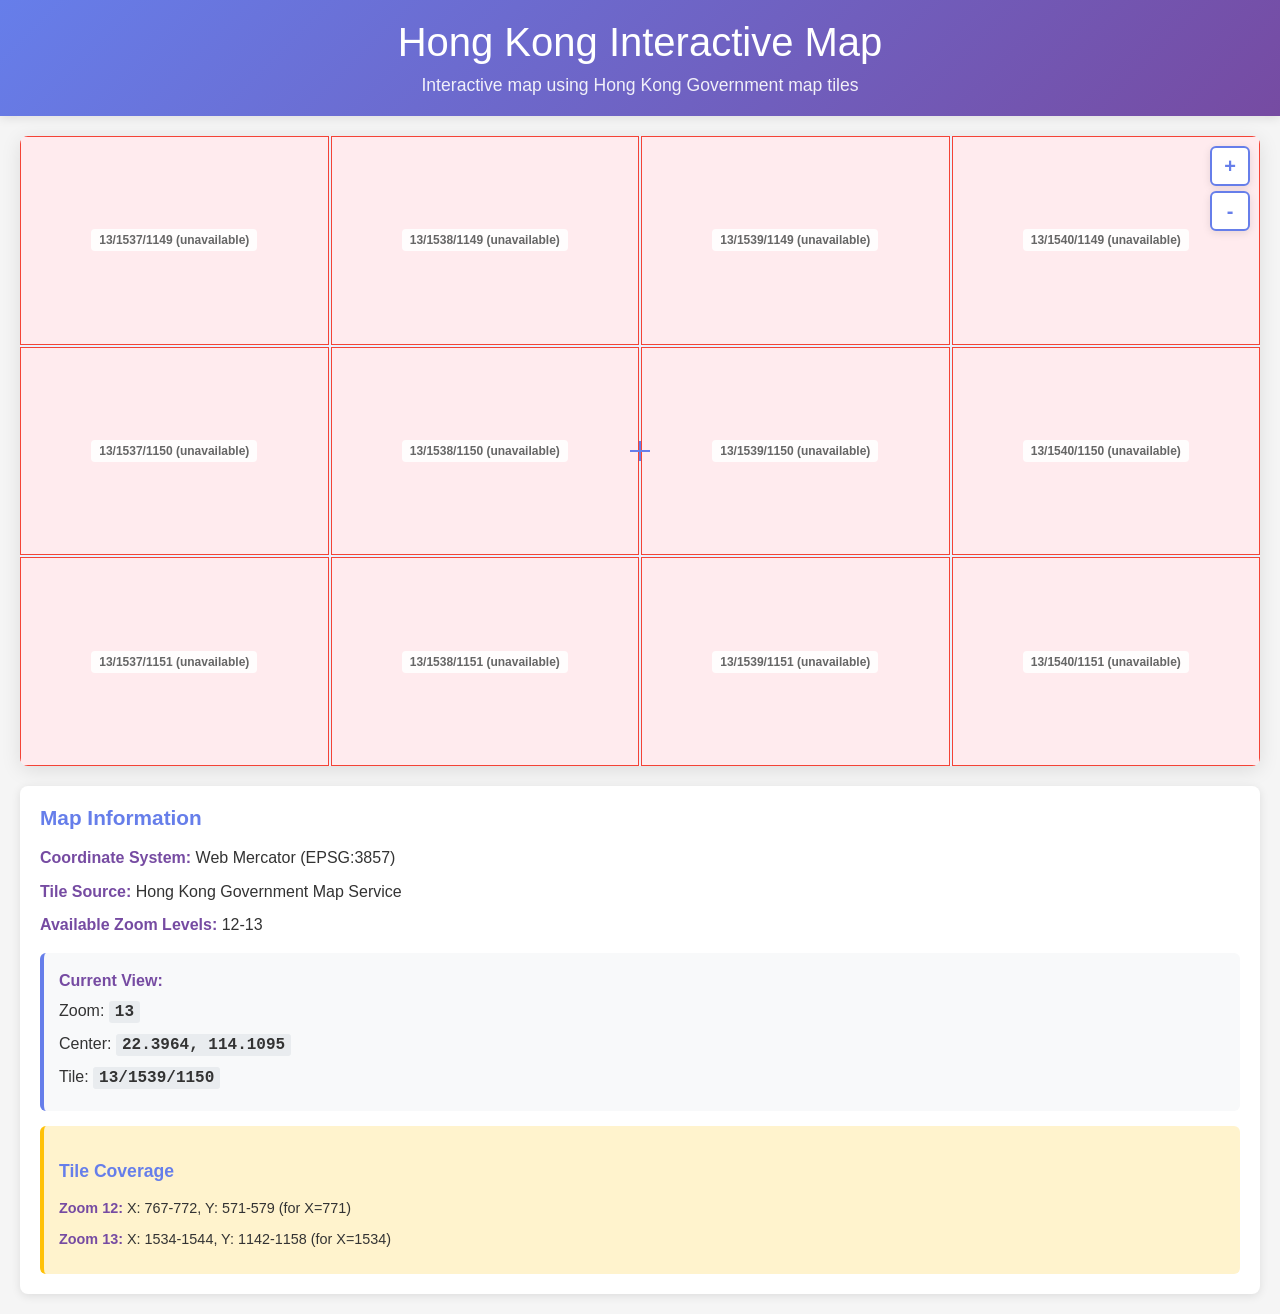
==== index.html @ ba30ef1d "Complete Hong Kong interactive map implementation Co-authored-by: ThisIsHermanCheng <45646023+ThisIs" ====
<!DOCTYPE html>
<html lang="en">
<head>
    <meta charset="UTF-8">
    <meta name="viewport" content="width=device-width, initial-scale=1.0">
    <title>Hong Kong Interactive Map</title>
    
    <!-- Custom CSS -->
    <link rel="stylesheet" href="styles.css">
</head>
<body>
    <div class="header">
        <h1>Hong Kong Interactive Map</h1>
        <p>Interactive map using Hong Kong Government map tiles</p>
    </div>
    
    <div class="map-container">
        <div id="map">
            <div class="map-grid" id="mapGrid"></div>
            <div class="map-controls">
                <button id="zoomIn" class="control-btn">+</button>
                <button id="zoomOut" class="control-btn">-</button>
            </div>
            <div class="crosshair"></div>
        </div>
    </div>
    
    <div class="info-panel">
        <h3>Map Information</h3>
        <p><strong>Coordinate System:</strong> Web Mercator (EPSG:3857)</p>
        <p><strong>Tile Source:</strong> Hong Kong Government Map Service</p>
        <p><strong>Available Zoom Levels:</strong> 12-13</p>
        <div id="coordinates">
            <p><strong>Current View:</strong></p>
            <p>Zoom: <span id="zoom">13</span></p>
            <p>Center: <span id="center">22.396, 114.109</span></p>
            <p>Tile: <span id="tileCoords">Z/X/Y</span></p>
        </div>
        <div class="tile-info">
            <h4>Tile Coverage</h4>
            <p><strong>Zoom 12:</strong> X: 767-772, Y: 571-579 (for X=771)</p>
            <p><strong>Zoom 13:</strong> X: 1534-1544, Y: 1142-1158 (for X=1534)</p>
        </div>
    </div>
    
    <!-- Custom JavaScript -->
    <script src="script.js"></script>
</body>
</html>
---- styles.css ----
/* Reset and basic styles */
* {
    margin: 0;
    padding: 0;
    box-sizing: border-box;
}

body {
    font-family: 'Segoe UI', Tahoma, Geneva, Verdana, sans-serif;
    background-color: #f5f5f5;
    color: #333;
}

/* Header styles */
.header {
    background: linear-gradient(135deg, #667eea 0%, #764ba2 100%);
    color: white;
    padding: 20px;
    text-align: center;
    box-shadow: 0 2px 10px rgba(0,0,0,0.1);
}

.header h1 {
    margin-bottom: 10px;
    font-size: 2.5em;
    font-weight: 300;
}

.header p {
    font-size: 1.1em;
    opacity: 0.9;
}

/* Map container */
.map-container {
    margin: 20px;
    border-radius: 8px;
    box-shadow: 0 4px 20px rgba(0,0,0,0.1);
    overflow: hidden;
}

#map {
    height: 70vh;
    width: 100%;
    background: #e6f3ff;
    position: relative;
    overflow: hidden;
    cursor: grab;
}

#map:active {
    cursor: grabbing;
}

/* Map grid for tiles */
.map-grid {
    position: absolute;
    top: 0;
    left: 0;
    width: 100%;
    height: 100%;
    display: grid;
    grid-template-columns: repeat(4, 1fr);
    grid-template-rows: repeat(3, 1fr);
    gap: 2px;
}

.tile {
    background: #fff;
    border: 1px solid #ddd;
    display: flex;
    align-items: center;
    justify-content: center;
    font-size: 12px;
    color: #666;
    position: relative;
    background-size: cover;
    background-position: center;
}

.tile.loaded {
    border-color: #4CAF50;
}

.tile.error {
    background-color: #ffebee;
    border-color: #f44336;
}

.tile-label {
    background: rgba(255,255,255,0.9);
    padding: 4px 8px;
    border-radius: 4px;
    font-weight: bold;
}

/* Map controls */
.map-controls {
    position: absolute;
    top: 10px;
    right: 10px;
    display: flex;
    flex-direction: column;
    gap: 5px;
    z-index: 100;
}

.control-btn {
    width: 40px;
    height: 40px;
    background: white;
    border: 2px solid #667eea;
    border-radius: 6px;
    font-size: 20px;
    font-weight: bold;
    color: #667eea;
    cursor: pointer;
    display: flex;
    align-items: center;
    justify-content: center;
    box-shadow: 0 2px 8px rgba(0,0,0,0.1);
    transition: all 0.2s ease;
}

.control-btn:hover {
    background: #667eea;
    color: white;
    transform: translateY(-1px);
    box-shadow: 0 4px 12px rgba(0,0,0,0.2);
}

.control-btn:active {
    transform: translateY(0);
}

/* Crosshair */
.crosshair {
    position: absolute;
    top: 50%;
    left: 50%;
    width: 20px;
    height: 20px;
    transform: translate(-50%, -50%);
    pointer-events: none;
    z-index: 50;
}

.crosshair::before,
.crosshair::after {
    content: '';
    position: absolute;
    background: #667eea;
}

.crosshair::before {
    top: 9px;
    left: 0;
    width: 20px;
    height: 2px;
}

.crosshair::after {
    top: 0;
    left: 9px;
    width: 2px;
    height: 20px;
}

/* Info panel */
.info-panel {
    background: white;
    margin: 20px;
    padding: 20px;
    border-radius: 8px;
    box-shadow: 0 2px 10px rgba(0,0,0,0.1);
}

.info-panel h3, .info-panel h4 {
    color: #667eea;
    margin-bottom: 15px;
    font-size: 1.3em;
}

.info-panel h4 {
    font-size: 1.1em;
    margin-top: 20px;
}

.info-panel p {
    margin-bottom: 8px;
    line-height: 1.6;
}

.info-panel strong {
    color: #764ba2;
}

#coordinates {
    background: #f8f9fa;
    padding: 15px;
    border-radius: 6px;
    margin: 15px 0;
    border-left: 4px solid #667eea;
}

#coordinates p {
    margin-bottom: 5px;
}

#zoom, #center, #tileCoords {
    font-family: 'Courier New', monospace;
    background: #e9ecef;
    padding: 2px 6px;
    border-radius: 3px;
    font-weight: bold;
}

.tile-info {
    background: #fff3cd;
    padding: 15px;
    border-radius: 6px;
    border-left: 4px solid #ffc107;
}

.tile-info p {
    font-size: 0.9em;
}

/* Responsive design */
@media (max-width: 768px) {
    .header h1 {
        font-size: 2em;
    }
    
    .header p {
        font-size: 1em;
    }
    
    #map {
        height: 60vh;
    }
    
    .map-container, .info-panel {
        margin: 10px;
    }
    
    .map-grid {
        grid-template-columns: repeat(3, 1fr);
        grid-template-rows: repeat(2, 1fr);
    }
}

/* Loading animation */
@keyframes pulse {
    0% { opacity: 0.6; }
    50% { opacity: 1; }
    100% { opacity: 0.6; }
}

.tile.loading {
    animation: pulse 1.5s ease-in-out infinite;
    background-color: #f0f8ff;
}
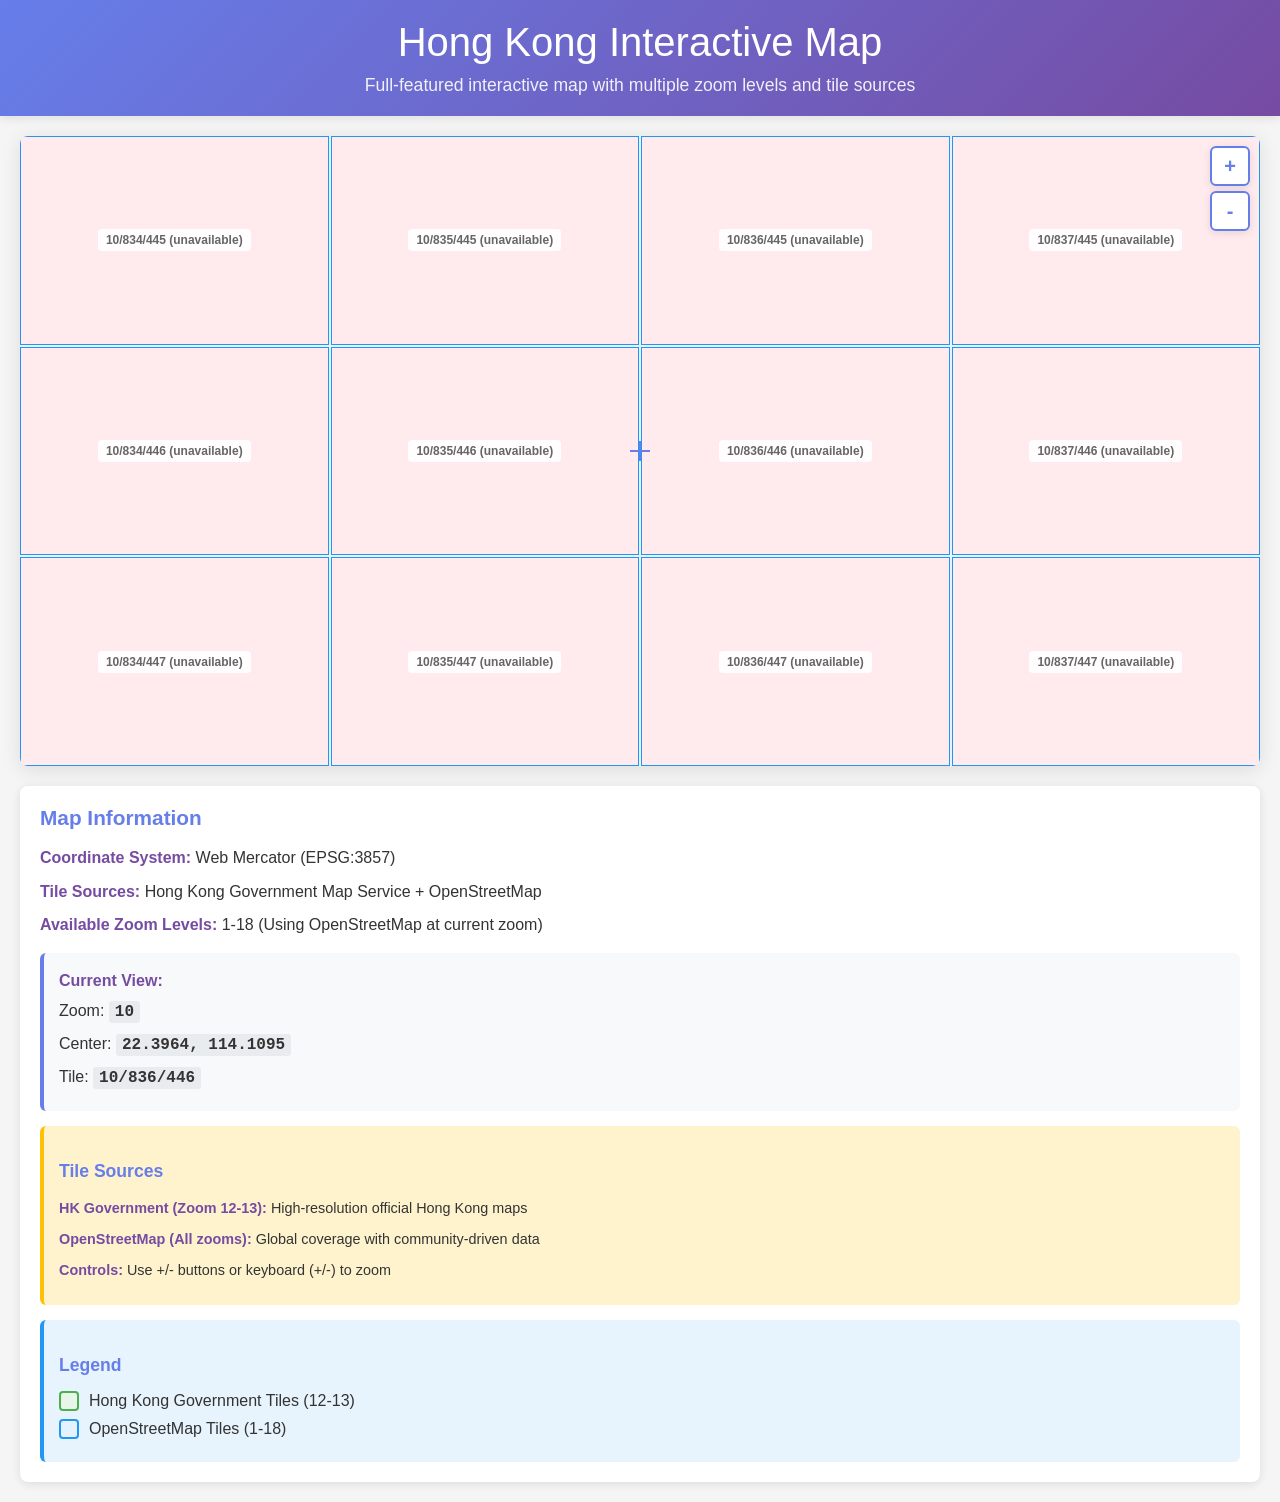
==== commit eb78eb25: "Expand map to full functionality with zoom levels 1-18 and multiple tile sources Co-authored-by: Thi" ====
--- a/index.html
+++ b/index.html
@@ -11,7 +11,7 @@
 <body>
     <div class="header">
         <h1>Hong Kong Interactive Map</h1>
-        <p>Interactive map using Hong Kong Government map tiles</p>
+        <p>Full-featured interactive map with multiple zoom levels and tile sources</p>
     </div>
     
     <div class="map-container">
@@ -28,18 +28,30 @@
     <div class="info-panel">
         <h3>Map Information</h3>
         <p><strong>Coordinate System:</strong> Web Mercator (EPSG:3857)</p>
-        <p><strong>Tile Source:</strong> Hong Kong Government Map Service</p>
-        <p><strong>Available Zoom Levels:</strong> 12-13</p>
+        <p><strong>Tile Sources:</strong> Hong Kong Government Map Service + OpenStreetMap</p>
+        <p><strong>Available Zoom Levels:</strong> <span id="zoomLevels">1-18</span></p>
         <div id="coordinates">
             <p><strong>Current View:</strong></p>
-            <p>Zoom: <span id="zoom">13</span></p>
+            <p>Zoom: <span id="zoom">10</span></p>
             <p>Center: <span id="center">22.396, 114.109</span></p>
             <p>Tile: <span id="tileCoords">Z/X/Y</span></p>
         </div>
         <div class="tile-info">
-            <h4>Tile Coverage</h4>
-            <p><strong>Zoom 12:</strong> X: 767-772, Y: 571-579 (for X=771)</p>
-            <p><strong>Zoom 13:</strong> X: 1534-1544, Y: 1142-1158 (for X=1534)</p>
+            <h4>Tile Sources</h4>
+            <p><strong>HK Government (Zoom 12-13):</strong> High-resolution official Hong Kong maps</p>
+            <p><strong>OpenStreetMap (All zooms):</strong> Global coverage with community-driven data</p>
+            <p><strong>Controls:</strong> Use +/- buttons or keyboard (+/-) to zoom</p>
+        </div>
+        <div class="layer-legend">
+            <h4>Legend</h4>
+            <div class="legend-item">
+                <div class="legend-color hk-tile-sample"></div>
+                <span>Hong Kong Government Tiles (12-13)</span>
+            </div>
+            <div class="legend-item">
+                <div class="legend-color osm-tile-sample"></div>
+                <span>OpenStreetMap Tiles (1-18)</span>
+            </div>
         </div>
     </div>
     
--- a/styles.css
+++ b/styles.css
@@ -260,4 +260,67 @@
 .tile.loading {
     animation: pulse 1.5s ease-in-out infinite;
     background-color: #f0f8ff;
+}
+
+/* Different styles for different tile sources */
+.tile.hk-tile {
+    border-color: #4CAF50;
+}
+
+.tile.osm-tile {
+    border-color: #2196F3;
+}
+
+.tile.hk-tile.loaded {
+    box-shadow: 0 0 0 2px #4CAF50;
+}
+
+.tile.osm-tile.loaded {
+    box-shadow: 0 0 0 2px #2196F3;
+}
+
+/* Tile attribution */
+.tile-attribution {
+    position: absolute;
+    bottom: 2px;
+    right: 2px;
+    background: rgba(0,0,0,0.7);
+    color: white;
+    font-size: 8px;
+    padding: 1px 3px;
+    border-radius: 2px;
+    font-weight: bold;
+}
+
+/* Legend styles */
+.layer-legend {
+    background: #e8f4fd;
+    padding: 15px;
+    border-radius: 6px;
+    margin-top: 15px;
+    border-left: 4px solid #2196F3;
+}
+
+.legend-item {
+    display: flex;
+    align-items: center;
+    margin-bottom: 8px;
+}
+
+.legend-color {
+    width: 20px;
+    height: 20px;
+    border-radius: 4px;
+    margin-right: 10px;
+    border: 2px solid;
+}
+
+.hk-tile-sample {
+    background-color: #e8f5e8;
+    border-color: #4CAF50;
+}
+
+.osm-tile-sample {
+    background-color: #e3f2fd;
+    border-color: #2196F3;
 }
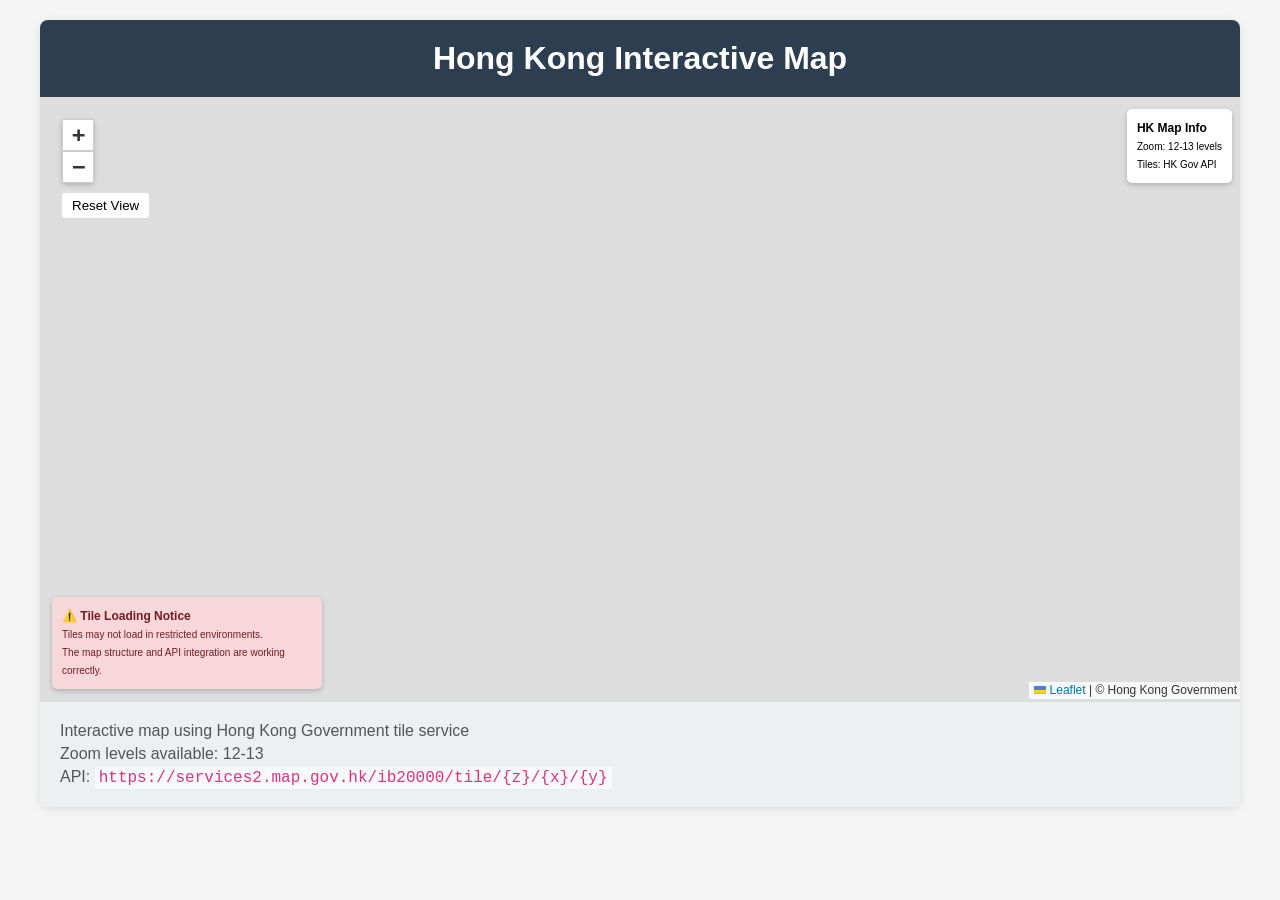
==== commit c4764fdd: "Complete interactive Hong Kong map implementation Co-authored-by: ThisIsHermanCheng <45646023+ThisIs" ====
--- a/index.html
+++ b/index.html
@@ -4,58 +4,20 @@
     <meta charset="UTF-8">
     <meta name="viewport" content="width=device-width, initial-scale=1.0">
     <title>Hong Kong Interactive Map</title>
-    
-    <!-- Custom CSS -->
-    <link rel="stylesheet" href="styles.css">
+    <link rel="stylesheet" href="lib/leaflet.css">
+    <link rel="stylesheet" href="style.css">
 </head>
 <body>
-    <div class="header">
+    <div id="map-container">
         <h1>Hong Kong Interactive Map</h1>
-        <p>Full-featured interactive map with multiple zoom levels and tile sources</p>
-    </div>
-    
-    <div class="map-container">
-        <div id="map">
-            <div class="map-grid" id="mapGrid"></div>
-            <div class="map-controls">
-                <button id="zoomIn" class="control-btn">+</button>
-                <button id="zoomOut" class="control-btn">-</button>
-            </div>
-            <div class="crosshair"></div>
+        <div id="map"></div>
+        <div id="info">
+            <p>Interactive map using Hong Kong Government tile service</p>
+            <p>Zoom levels available: 12-13</p>
+            <p>API: <code>https://services2.map.gov.hk/ib20000/tile/{z}/{x}/{y}</code></p>
         </div>
     </div>
-    
-    <div class="info-panel">
-        <h3>Map Information</h3>
-        <p><strong>Coordinate System:</strong> Web Mercator (EPSG:3857)</p>
-        <p><strong>Tile Sources:</strong> Hong Kong Government Map Service + OpenStreetMap</p>
-        <p><strong>Available Zoom Levels:</strong> <span id="zoomLevels">1-18</span></p>
-        <div id="coordinates">
-            <p><strong>Current View:</strong></p>
-            <p>Zoom: <span id="zoom">10</span></p>
-            <p>Center: <span id="center">22.396, 114.109</span></p>
-            <p>Tile: <span id="tileCoords">Z/X/Y</span></p>
-        </div>
-        <div class="tile-info">
-            <h4>Tile Sources</h4>
-            <p><strong>HK Government (Zoom 12-13):</strong> High-resolution official Hong Kong maps</p>
-            <p><strong>OpenStreetMap (All zooms):</strong> Global coverage with community-driven data</p>
-            <p><strong>Controls:</strong> Use +/- buttons or keyboard (+/-) to zoom</p>
-        </div>
-        <div class="layer-legend">
-            <h4>Legend</h4>
-            <div class="legend-item">
-                <div class="legend-color hk-tile-sample"></div>
-                <span>Hong Kong Government Tiles (12-13)</span>
-            </div>
-            <div class="legend-item">
-                <div class="legend-color osm-tile-sample"></div>
-                <span>OpenStreetMap Tiles (1-18)</span>
-            </div>
-        </div>
-    </div>
-    
-    <!-- Custom JavaScript -->
+    <script src="lib/leaflet.js"></script>
     <script src="script.js"></script>
 </body>
 </html>
--- a/lib/leaflet.css
+++ b/lib/leaflet.css
@@ -0,0 +1,661 @@
+/* required styles */
+
+.leaflet-pane,
+.leaflet-tile,
+.leaflet-marker-icon,
+.leaflet-marker-shadow,
+.leaflet-tile-container,
+.leaflet-pane > svg,
+.leaflet-pane > canvas,
+.leaflet-zoom-box,
+.leaflet-image-layer,
+.leaflet-layer {
+	position: absolute;
+	left: 0;
+	top: 0;
+	}
+.leaflet-container {
+	overflow: hidden;
+	}
+.leaflet-tile,
+.leaflet-marker-icon,
+.leaflet-marker-shadow {
+	-webkit-user-select: none;
+	   -moz-user-select: none;
+	        user-select: none;
+	  -webkit-user-drag: none;
+	}
+/* Prevents IE11 from highlighting tiles in blue */
+.leaflet-tile::selection {
+	background: transparent;
+}
+/* Safari renders non-retina tile on retina better with this, but Chrome is worse */
+.leaflet-safari .leaflet-tile {
+	image-rendering: -webkit-optimize-contrast;
+	}
+/* hack that prevents hw layers "stretching" when loading new tiles */
+.leaflet-safari .leaflet-tile-container {
+	width: 1600px;
+	height: 1600px;
+	-webkit-transform-origin: 0 0;
+	}
+.leaflet-marker-icon,
+.leaflet-marker-shadow {
+	display: block;
+	}
+/* .leaflet-container svg: reset svg max-width decleration shipped in Joomla! (joomla.org) 3.x */
+/* .leaflet-container img: map is broken in FF if you have max-width: 100% on tiles */
+.leaflet-container .leaflet-overlay-pane svg {
+	max-width: none !important;
+	max-height: none !important;
+	}
+.leaflet-container .leaflet-marker-pane img,
+.leaflet-container .leaflet-shadow-pane img,
+.leaflet-container .leaflet-tile-pane img,
+.leaflet-container img.leaflet-image-layer,
+.leaflet-container .leaflet-tile {
+	max-width: none !important;
+	max-height: none !important;
+	width: auto;
+	padding: 0;
+	}
+
+.leaflet-container img.leaflet-tile {
+	/* See: https://bugs.chromium.org/p/chromium/issues/detail?id=600120 */
+	mix-blend-mode: plus-lighter;
+}
+
+.leaflet-container.leaflet-touch-zoom {
+	-ms-touch-action: pan-x pan-y;
+	touch-action: pan-x pan-y;
+	}
+.leaflet-container.leaflet-touch-drag {
+	-ms-touch-action: pinch-zoom;
+	/* Fallback for FF which doesn't support pinch-zoom */
+	touch-action: none;
+	touch-action: pinch-zoom;
+}
+.leaflet-container.leaflet-touch-drag.leaflet-touch-zoom {
+	-ms-touch-action: none;
+	touch-action: none;
+}
+.leaflet-container {
+	-webkit-tap-highlight-color: transparent;
+}
+.leaflet-container a {
+	-webkit-tap-highlight-color: rgba(51, 181, 229, 0.4);
+}
+.leaflet-tile {
+	filter: inherit;
+	visibility: hidden;
+	}
+.leaflet-tile-loaded {
+	visibility: inherit;
+	}
+.leaflet-zoom-box {
+	width: 0;
+	height: 0;
+	-moz-box-sizing: border-box;
+	     box-sizing: border-box;
+	z-index: 800;
+	}
+/* workaround for https://bugzilla.mozilla.org/show_bug.cgi?id=888319 */
+.leaflet-overlay-pane svg {
+	-moz-user-select: none;
+	}
+
+.leaflet-pane         { z-index: 400; }
+
+.leaflet-tile-pane    { z-index: 200; }
+.leaflet-overlay-pane { z-index: 400; }
+.leaflet-shadow-pane  { z-index: 500; }
+.leaflet-marker-pane  { z-index: 600; }
+.leaflet-tooltip-pane   { z-index: 650; }
+.leaflet-popup-pane   { z-index: 700; }
+
+.leaflet-map-pane canvas { z-index: 100; }
+.leaflet-map-pane svg    { z-index: 200; }
+
+.leaflet-vml-shape {
+	width: 1px;
+	height: 1px;
+	}
+.lvml {
+	behavior: url(#default#VML);
+	display: inline-block;
+	position: absolute;
+	}
+
+
+/* control positioning */
+
+.leaflet-control {
+	position: relative;
+	z-index: 800;
+	pointer-events: visiblePainted; /* IE 9-10 doesn't have auto */
+	pointer-events: auto;
+	}
+.leaflet-top,
+.leaflet-bottom {
+	position: absolute;
+	z-index: 1000;
+	pointer-events: none;
+	}
+.leaflet-top {
+	top: 0;
+	}
+.leaflet-right {
+	right: 0;
+	}
+.leaflet-bottom {
+	bottom: 0;
+	}
+.leaflet-left {
+	left: 0;
+	}
+.leaflet-control {
+	float: left;
+	clear: both;
+	}
+.leaflet-right .leaflet-control {
+	float: right;
+	}
+.leaflet-top .leaflet-control {
+	margin-top: 10px;
+	}
+.leaflet-bottom .leaflet-control {
+	margin-bottom: 10px;
+	}
+.leaflet-left .leaflet-control {
+	margin-left: 10px;
+	}
+.leaflet-right .leaflet-control {
+	margin-right: 10px;
+	}
+
+
+/* zoom and fade animations */
+
+.leaflet-fade-anim .leaflet-popup {
+	opacity: 0;
+	-webkit-transition: opacity 0.2s linear;
+	   -moz-transition: opacity 0.2s linear;
+	        transition: opacity 0.2s linear;
+	}
+.leaflet-fade-anim .leaflet-map-pane .leaflet-popup {
+	opacity: 1;
+	}
+.leaflet-zoom-animated {
+	-webkit-transform-origin: 0 0;
+	    -ms-transform-origin: 0 0;
+	        transform-origin: 0 0;
+	}
+svg.leaflet-zoom-animated {
+	will-change: transform;
+}
+
+.leaflet-zoom-anim .leaflet-zoom-animated {
+	-webkit-transition: -webkit-transform 0.25s cubic-bezier(0,0,0.25,1);
+	   -moz-transition:    -moz-transform 0.25s cubic-bezier(0,0,0.25,1);
+	        transition:         transform 0.25s cubic-bezier(0,0,0.25,1);
+	}
+.leaflet-zoom-anim .leaflet-tile,
+.leaflet-pan-anim .leaflet-tile {
+	-webkit-transition: none;
+	   -moz-transition: none;
+	        transition: none;
+	}
+
+.leaflet-zoom-anim .leaflet-zoom-hide {
+	visibility: hidden;
+	}
+
+
+/* cursors */
+
+.leaflet-interactive {
+	cursor: pointer;
+	}
+.leaflet-grab {
+	cursor: -webkit-grab;
+	cursor:    -moz-grab;
+	cursor:         grab;
+	}
+.leaflet-crosshair,
+.leaflet-crosshair .leaflet-interactive {
+	cursor: crosshair;
+	}
+.leaflet-popup-pane,
+.leaflet-control {
+	cursor: auto;
+	}
+.leaflet-dragging .leaflet-grab,
+.leaflet-dragging .leaflet-grab .leaflet-interactive,
+.leaflet-dragging .leaflet-marker-draggable {
+	cursor: move;
+	cursor: -webkit-grabbing;
+	cursor:    -moz-grabbing;
+	cursor:         grabbing;
+	}
+
+/* marker & overlays interactivity */
+.leaflet-marker-icon,
+.leaflet-marker-shadow,
+.leaflet-image-layer,
+.leaflet-pane > svg path,
+.leaflet-tile-container {
+	pointer-events: none;
+	}
+
+.leaflet-marker-icon.leaflet-interactive,
+.leaflet-image-layer.leaflet-interactive,
+.leaflet-pane > svg path.leaflet-interactive,
+svg.leaflet-image-layer.leaflet-interactive path {
+	pointer-events: visiblePainted; /* IE 9-10 doesn't have auto */
+	pointer-events: auto;
+	}
+
+/* visual tweaks */
+
+.leaflet-container {
+	background: #ddd;
+	outline-offset: 1px;
+	}
+.leaflet-container a {
+	color: #0078A8;
+	}
+.leaflet-zoom-box {
+	border: 2px dotted #38f;
+	background: rgba(255,255,255,0.5);
+	}
+
+
+/* general typography */
+.leaflet-container {
+	font-family: "Helvetica Neue", Arial, Helvetica, sans-serif;
+	font-size: 12px;
+	font-size: 0.75rem;
+	line-height: 1.5;
+	}
+
+
+/* general toolbar styles */
+
+.leaflet-bar {
+	box-shadow: 0 1px 5px rgba(0,0,0,0.65);
+	border-radius: 4px;
+	}
+.leaflet-bar a {
+	background-color: #fff;
+	border-bottom: 1px solid #ccc;
+	width: 26px;
+	height: 26px;
+	line-height: 26px;
+	display: block;
+	text-align: center;
+	text-decoration: none;
+	color: black;
+	}
+.leaflet-bar a,
+.leaflet-control-layers-toggle {
+	background-position: 50% 50%;
+	background-repeat: no-repeat;
+	display: block;
+	}
+.leaflet-bar a:hover,
+.leaflet-bar a:focus {
+	background-color: #f4f4f4;
+	}
+.leaflet-bar a:first-child {
+	border-top-left-radius: 4px;
+	border-top-right-radius: 4px;
+	}
+.leaflet-bar a:last-child {
+	border-bottom-left-radius: 4px;
+	border-bottom-right-radius: 4px;
+	border-bottom: none;
+	}
+.leaflet-bar a.leaflet-disabled {
+	cursor: default;
+	background-color: #f4f4f4;
+	color: #bbb;
+	}
+
+.leaflet-touch .leaflet-bar a {
+	width: 30px;
+	height: 30px;
+	line-height: 30px;
+	}
+.leaflet-touch .leaflet-bar a:first-child {
+	border-top-left-radius: 2px;
+	border-top-right-radius: 2px;
+	}
+.leaflet-touch .leaflet-bar a:last-child {
+	border-bottom-left-radius: 2px;
+	border-bottom-right-radius: 2px;
+	}
+
+/* zoom control */
+
+.leaflet-control-zoom-in,
+.leaflet-control-zoom-out {
+	font: bold 18px 'Lucida Console', Monaco, monospace;
+	text-indent: 1px;
+	}
+
+.leaflet-touch .leaflet-control-zoom-in, .leaflet-touch .leaflet-control-zoom-out  {
+	font-size: 22px;
+	}
+
+
+/* layers control */
+
+.leaflet-control-layers {
+	box-shadow: 0 1px 5px rgba(0,0,0,0.4);
+	background: #fff;
+	border-radius: 5px;
+	}
+.leaflet-control-layers-toggle {
+	background-image: url(images/layers.png);
+	width: 36px;
+	height: 36px;
+	}
+.leaflet-retina .leaflet-control-layers-toggle {
+	background-image: url(images/layers-2x.png);
+	background-size: 26px 26px;
+	}
+.leaflet-touch .leaflet-control-layers-toggle {
+	width: 44px;
+	height: 44px;
+	}
+.leaflet-control-layers .leaflet-control-layers-list,
+.leaflet-control-layers-expanded .leaflet-control-layers-toggle {
+	display: none;
+	}
+.leaflet-control-layers-expanded .leaflet-control-layers-list {
+	display: block;
+	position: relative;
+	}
+.leaflet-control-layers-expanded {
+	padding: 6px 10px 6px 6px;
+	color: #333;
+	background: #fff;
+	}
+.leaflet-control-layers-scrollbar {
+	overflow-y: scroll;
+	overflow-x: hidden;
+	padding-right: 5px;
+	}
+.leaflet-control-layers-selector {
+	margin-top: 2px;
+	position: relative;
+	top: 1px;
+	}
+.leaflet-control-layers label {
+	display: block;
+	font-size: 13px;
+	font-size: 1.08333em;
+	}
+.leaflet-control-layers-separator {
+	height: 0;
+	border-top: 1px solid #ddd;
+	margin: 5px -10px 5px -6px;
+	}
+
+/* Default icon URLs */
+.leaflet-default-icon-path { /* used only in path-guessing heuristic, see L.Icon.Default */
+	background-image: url(images/marker-icon.png);
+	}
+
+
+/* attribution and scale controls */
+
+.leaflet-container .leaflet-control-attribution {
+	background: #fff;
+	background: rgba(255, 255, 255, 0.8);
+	margin: 0;
+	}
+.leaflet-control-attribution,
+.leaflet-control-scale-line {
+	padding: 0 5px;
+	color: #333;
+	line-height: 1.4;
+	}
+.leaflet-control-attribution a {
+	text-decoration: none;
+	}
+.leaflet-control-attribution a:hover,
+.leaflet-control-attribution a:focus {
+	text-decoration: underline;
+	}
+.leaflet-attribution-flag {
+	display: inline !important;
+	vertical-align: baseline !important;
+	width: 1em;
+	height: 0.6669em;
+	}
+.leaflet-left .leaflet-control-scale {
+	margin-left: 5px;
+	}
+.leaflet-bottom .leaflet-control-scale {
+	margin-bottom: 5px;
+	}
+.leaflet-control-scale-line {
+	border: 2px solid #777;
+	border-top: none;
+	line-height: 1.1;
+	padding: 2px 5px 1px;
+	white-space: nowrap;
+	-moz-box-sizing: border-box;
+	     box-sizing: border-box;
+	background: rgba(255, 255, 255, 0.8);
+	text-shadow: 1px 1px #fff;
+	}
+.leaflet-control-scale-line:not(:first-child) {
+	border-top: 2px solid #777;
+	border-bottom: none;
+	margin-top: -2px;
+	}
+.leaflet-control-scale-line:not(:first-child):not(:last-child) {
+	border-bottom: 2px solid #777;
+	}
+
+.leaflet-touch .leaflet-control-attribution,
+.leaflet-touch .leaflet-control-layers,
+.leaflet-touch .leaflet-bar {
+	box-shadow: none;
+	}
+.leaflet-touch .leaflet-control-layers,
+.leaflet-touch .leaflet-bar {
+	border: 2px solid rgba(0,0,0,0.2);
+	background-clip: padding-box;
+	}
+
+
+/* popup */
+
+.leaflet-popup {
+	position: absolute;
+	text-align: center;
+	margin-bottom: 20px;
+	}
+.leaflet-popup-content-wrapper {
+	padding: 1px;
+	text-align: left;
+	border-radius: 12px;
+	}
+.leaflet-popup-content {
+	margin: 13px 24px 13px 20px;
+	line-height: 1.3;
+	font-size: 13px;
+	font-size: 1.08333em;
+	min-height: 1px;
+	}
+.leaflet-popup-content p {
+	margin: 17px 0;
+	margin: 1.3em 0;
+	}
+.leaflet-popup-tip-container {
+	width: 40px;
+	height: 20px;
+	position: absolute;
+	left: 50%;
+	margin-top: -1px;
+	margin-left: -20px;
+	overflow: hidden;
+	pointer-events: none;
+	}
+.leaflet-popup-tip {
+	width: 17px;
+	height: 17px;
+	padding: 1px;
+
+	margin: -10px auto 0;
+	pointer-events: auto;
+
+	-webkit-transform: rotate(45deg);
+	   -moz-transform: rotate(45deg);
+	    -ms-transform: rotate(45deg);
+	        transform: rotate(45deg);
+	}
+.leaflet-popup-content-wrapper,
+.leaflet-popup-tip {
+	background: white;
+	color: #333;
+	box-shadow: 0 3px 14px rgba(0,0,0,0.4);
+	}
+.leaflet-container a.leaflet-popup-close-button {
+	position: absolute;
+	top: 0;
+	right: 0;
+	border: none;
+	text-align: center;
+	width: 24px;
+	height: 24px;
+	font: 16px/24px Tahoma, Verdana, sans-serif;
+	color: #757575;
+	text-decoration: none;
+	background: transparent;
+	}
+.leaflet-container a.leaflet-popup-close-button:hover,
+.leaflet-container a.leaflet-popup-close-button:focus {
+	color: #585858;
+	}
+.leaflet-popup-scrolled {
+	overflow: auto;
+	}
+
+.leaflet-oldie .leaflet-popup-content-wrapper {
+	-ms-zoom: 1;
+	}
+.leaflet-oldie .leaflet-popup-tip {
+	width: 24px;
+	margin: 0 auto;
+
+	-ms-filter: "progid:DXImageTransform.Microsoft.Matrix(M11=0.70710678, M12=0.70710678, M21=-0.70710678, M22=0.70710678)";
+	filter: progid:DXImageTransform.Microsoft.Matrix(M11=0.70710678, M12=0.70710678, M21=-0.70710678, M22=0.70710678);
+	}
+
+.leaflet-oldie .leaflet-control-zoom,
+.leaflet-oldie .leaflet-control-layers,
+.leaflet-oldie .leaflet-popup-content-wrapper,
+.leaflet-oldie .leaflet-popup-tip {
+	border: 1px solid #999;
+	}
+
+
+/* div icon */
+
+.leaflet-div-icon {
+	background: #fff;
+	border: 1px solid #666;
+	}
+
+
+/* Tooltip */
+/* Base styles for the element that has a tooltip */
+.leaflet-tooltip {
+	position: absolute;
+	padding: 6px;
+	background-color: #fff;
+	border: 1px solid #fff;
+	border-radius: 3px;
+	color: #222;
+	white-space: nowrap;
+	-webkit-user-select: none;
+	-moz-user-select: none;
+	-ms-user-select: none;
+	user-select: none;
+	pointer-events: none;
+	box-shadow: 0 1px 3px rgba(0,0,0,0.4);
+	}
+.leaflet-tooltip.leaflet-interactive {
+	cursor: pointer;
+	pointer-events: auto;
+	}
+.leaflet-tooltip-top:before,
+.leaflet-tooltip-bottom:before,
+.leaflet-tooltip-left:before,
+.leaflet-tooltip-right:before {
+	position: absolute;
+	pointer-events: none;
+	border: 6px solid transparent;
+	background: transparent;
+	content: "";
+	}
+
+/* Directions */
+
+.leaflet-tooltip-bottom {
+	margin-top: 6px;
+}
+.leaflet-tooltip-top {
+	margin-top: -6px;
+}
+.leaflet-tooltip-bottom:before,
+.leaflet-tooltip-top:before {
+	left: 50%;
+	margin-left: -6px;
+	}
+.leaflet-tooltip-top:before {
+	bottom: 0;
+	margin-bottom: -12px;
+	border-top-color: #fff;
+	}
+.leaflet-tooltip-bottom:before {
+	top: 0;
+	margin-top: -12px;
+	margin-left: -6px;
+	border-bottom-color: #fff;
+	}
+.leaflet-tooltip-left {
+	margin-left: -6px;
+}
+.leaflet-tooltip-right {
+	margin-left: 6px;
+}
+.leaflet-tooltip-left:before,
+.leaflet-tooltip-right:before {
+	top: 50%;
+	margin-top: -6px;
+	}
+.leaflet-tooltip-left:before {
+	right: 0;
+	margin-right: -12px;
+	border-left-color: #fff;
+	}
+.leaflet-tooltip-right:before {
+	left: 0;
+	margin-left: -12px;
+	border-right-color: #fff;
+	}
+
+/* Printing */
+
+@media print {
+	/* Prevent printers from removing background-images of controls. */
+	.leaflet-control {
+		-webkit-print-color-adjust: exact;
+		print-color-adjust: exact;
+		}
+	}
--- a/style.css
+++ b/style.css
@@ -0,0 +1,71 @@
+body {
+    margin: 0;
+    padding: 20px;
+    font-family: Arial, sans-serif;
+    background-color: #f5f5f5;
+}
+
+#map-container {
+    max-width: 1200px;
+    margin: 0 auto;
+    background-color: white;
+    border-radius: 8px;
+    box-shadow: 0 2px 10px rgba(0,0,0,0.1);
+    overflow: hidden;
+}
+
+h1 {
+    text-align: center;
+    color: #333;
+    margin: 0;
+    padding: 20px;
+    background-color: #2c3e50;
+    color: white;
+}
+
+#map {
+    height: 600px;
+    width: 100%;
+    border: 2px solid #ddd;
+}
+
+#info {
+    padding: 15px 20px;
+    background-color: #ecf0f1;
+    border-top: 1px solid #ddd;
+}
+
+#info p {
+    margin: 5px 0;
+    color: #555;
+}
+
+#info code {
+    background-color: #f8f9fa;
+    padding: 2px 4px;
+    border-radius: 3px;
+    font-family: 'Courier New', monospace;
+    color: #d63384;
+}
+
+/* Loading indicator */
+.leaflet-control-container .leaflet-top.leaflet-left {
+    top: 10px;
+    left: 10px;
+}
+
+/* Zoom control styling */
+.leaflet-control-zoom {
+    border: none !important;
+    box-shadow: 0 2px 5px rgba(0,0,0,0.2) !important;
+}
+
+.leaflet-control-zoom a {
+    background-color: #fff !important;
+    color: #333 !important;
+    border: 1px solid #ccc !important;
+}
+
+.leaflet-control-zoom a:hover {
+    background-color: #f4f4f4 !important;
+}
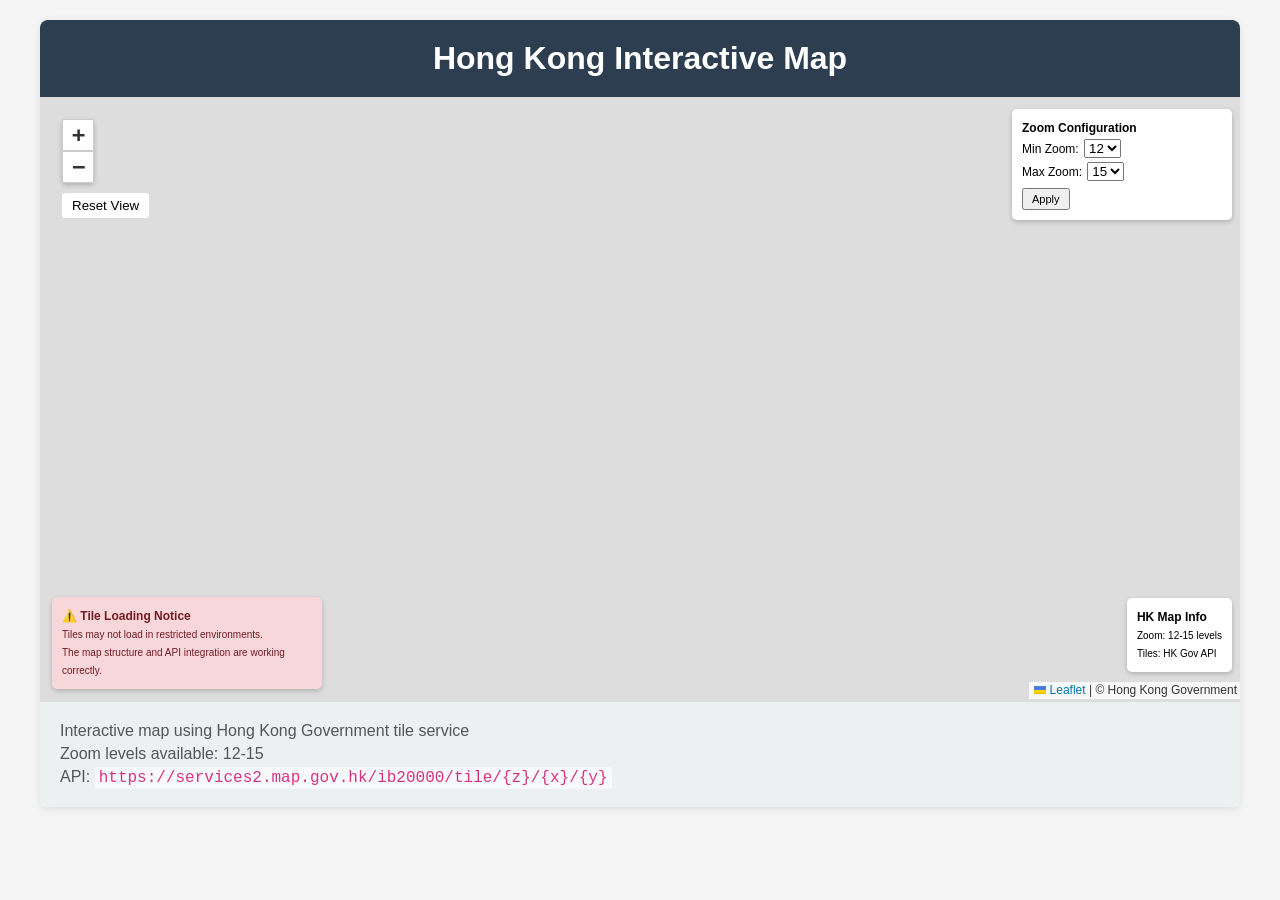
==== commit 53099d96: "Add configurable zoom levels and improve coordinate bounds Co-authored-by: ThisIsHermanCheng <456460" ====
--- a/index.html
+++ b/index.html
@@ -13,7 +13,7 @@
         <div id="map"></div>
         <div id="info">
             <p>Interactive map using Hong Kong Government tile service</p>
-            <p>Zoom levels available: 12-13</p>
+            <p>Zoom levels available: 12-15</p>
             <p>API: <code>https://services2.map.gov.hk/ib20000/tile/{z}/{x}/{y}</code></p>
         </div>
     </div>
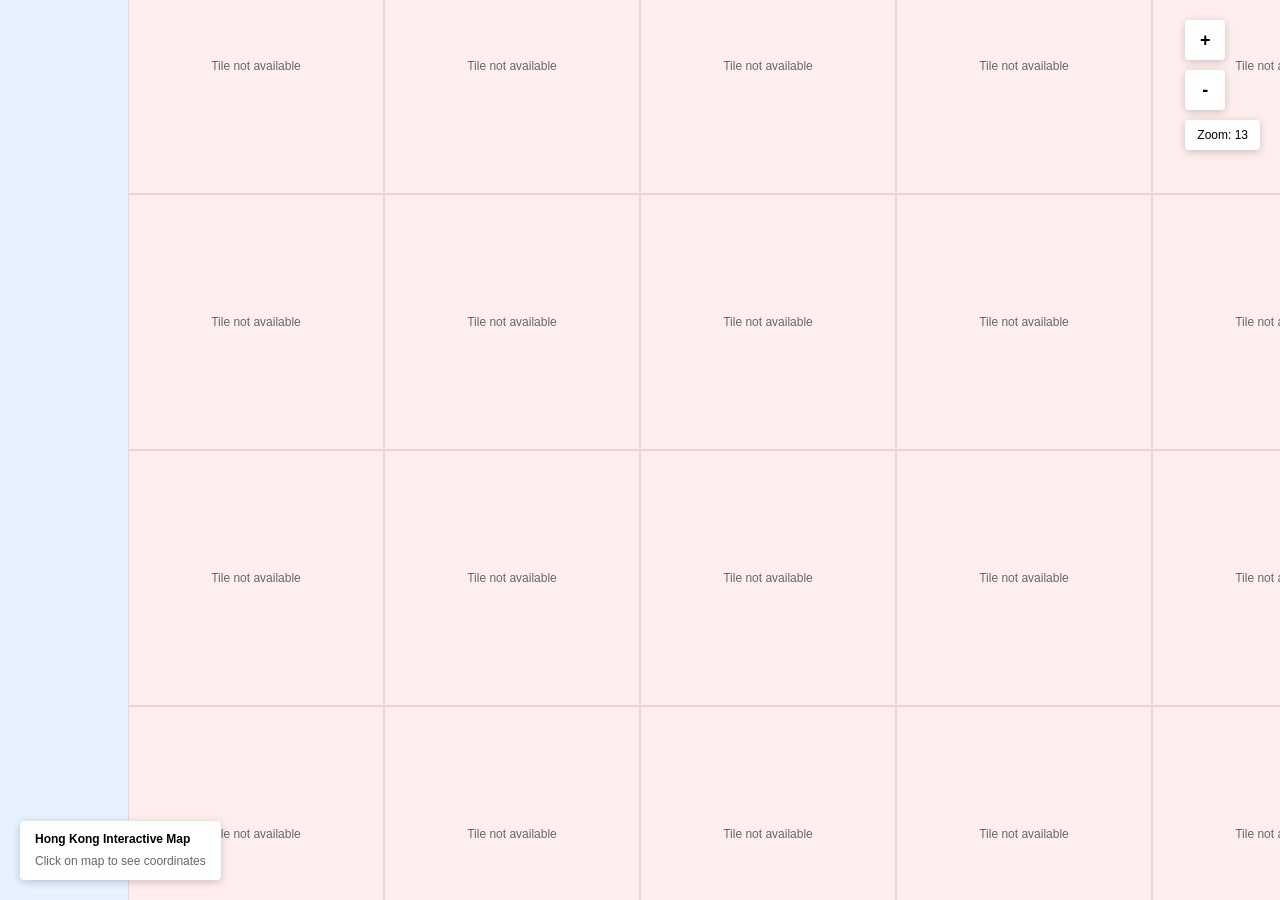
==== commit 6d33c055: "Complete Hong Kong interactive map with demo functionality Co-authored-by: ThisIsHermanCheng <456460" ====
--- a/index.html
+++ b/index.html
@@ -4,20 +4,21 @@
     <meta charset="UTF-8">
     <meta name="viewport" content="width=device-width, initial-scale=1.0">
     <title>Hong Kong Interactive Map</title>
-    <link rel="stylesheet" href="lib/leaflet.css">
-    <link rel="stylesheet" href="style.css">
+    <link rel="stylesheet" href="map.css">
 </head>
 <body>
-    <div id="map-container">
-        <h1>Hong Kong Interactive Map</h1>
-        <div id="map"></div>
-        <div id="info">
-            <p>Interactive map using Hong Kong Government tile service</p>
-            <p>Zoom levels available: 12-15</p>
-            <p>API: <code>https://services2.map.gov.hk/ib20000/tile/{z}/{x}/{y}</code></p>
+    <div class="map-container">
+        <div class="map-controls">
+            <button id="zoom-in">+</button>
+            <button id="zoom-out">-</button>
+            <span id="zoom-level">Zoom: 13</span>
+        </div>
+        <div id="map" class="map"></div>
+        <div class="map-info">
+            <div>Hong Kong Interactive Map</div>
+            <div id="coordinates">Click on map to see coordinates</div>
         </div>
     </div>
-    <script src="lib/leaflet.js"></script>
-    <script src="script.js"></script>
+    <script src="map.js"></script>
 </body>
 </html>
--- a/map.css
+++ b/map.css
@@ -0,0 +1,129 @@
+* {
+    margin: 0;
+    padding: 0;
+    box-sizing: border-box;
+}
+
+body {
+    font-family: Arial, sans-serif;
+    background-color: #f0f0f0;
+}
+
+.map-container {
+    position: relative;
+    width: 100vw;
+    height: 100vh;
+    overflow: hidden;
+}
+
+.map {
+    width: 100%;
+    height: 100%;
+    position: relative;
+    cursor: grab;
+    background-color: #e6f3ff;
+    overflow: hidden;
+}
+
+.map:active {
+    cursor: grabbing;
+}
+
+.map-tile {
+    position: absolute;
+    width: 256px;
+    height: 256px;
+    border: 1px solid rgba(0, 0, 0, 0.1);
+    background-color: #f8f8f8;
+    transition: opacity 0.3s ease;
+}
+
+.map-tile img {
+    width: 100%;
+    height: 100%;
+    display: block;
+}
+
+.map-tile.loading {
+    background: linear-gradient(45deg, #f0f0f0 25%, transparent 25%, transparent 75%, #f0f0f0 75%), 
+                linear-gradient(45deg, #f0f0f0 25%, transparent 25%, transparent 75%, #f0f0f0 75%);
+    background-size: 20px 20px;
+    background-position: 0 0, 10px 10px;
+    animation: loading-animation 1s linear infinite;
+}
+
+@keyframes loading-animation {
+    0% { background-position: 0 0, 10px 10px; }
+    100% { background-position: 20px 20px, 30px 30px; }
+}
+
+.map-tile.error {
+    background-color: #ffeeee;
+    display: flex;
+    align-items: center;
+    justify-content: center;
+    color: #666;
+    font-size: 12px;
+}
+
+.map-controls {
+    position: absolute;
+    top: 20px;
+    right: 20px;
+    z-index: 1000;
+    display: flex;
+    flex-direction: column;
+    gap: 10px;
+}
+
+.map-controls button {
+    width: 40px;
+    height: 40px;
+    border: none;
+    background-color: white;
+    border-radius: 4px;
+    box-shadow: 0 2px 8px rgba(0, 0, 0, 0.2);
+    cursor: pointer;
+    font-size: 18px;
+    font-weight: bold;
+    transition: background-color 0.2s;
+}
+
+.map-controls button:hover {
+    background-color: #f0f0f0;
+}
+
+.map-controls button:active {
+    background-color: #e0e0e0;
+}
+
+#zoom-level {
+    background-color: white;
+    padding: 8px 12px;
+    border-radius: 4px;
+    box-shadow: 0 2px 8px rgba(0, 0, 0, 0.2);
+    font-size: 12px;
+    text-align: center;
+}
+
+.map-info {
+    position: absolute;
+    bottom: 20px;
+    left: 20px;
+    z-index: 1000;
+    background-color: white;
+    padding: 10px 15px;
+    border-radius: 4px;
+    box-shadow: 0 2px 8px rgba(0, 0, 0, 0.2);
+    font-size: 12px;
+    line-height: 1.4;
+}
+
+.map-info div:first-child {
+    font-weight: bold;
+    margin-bottom: 5px;
+}
+
+#coordinates {
+    color: #666;
+}
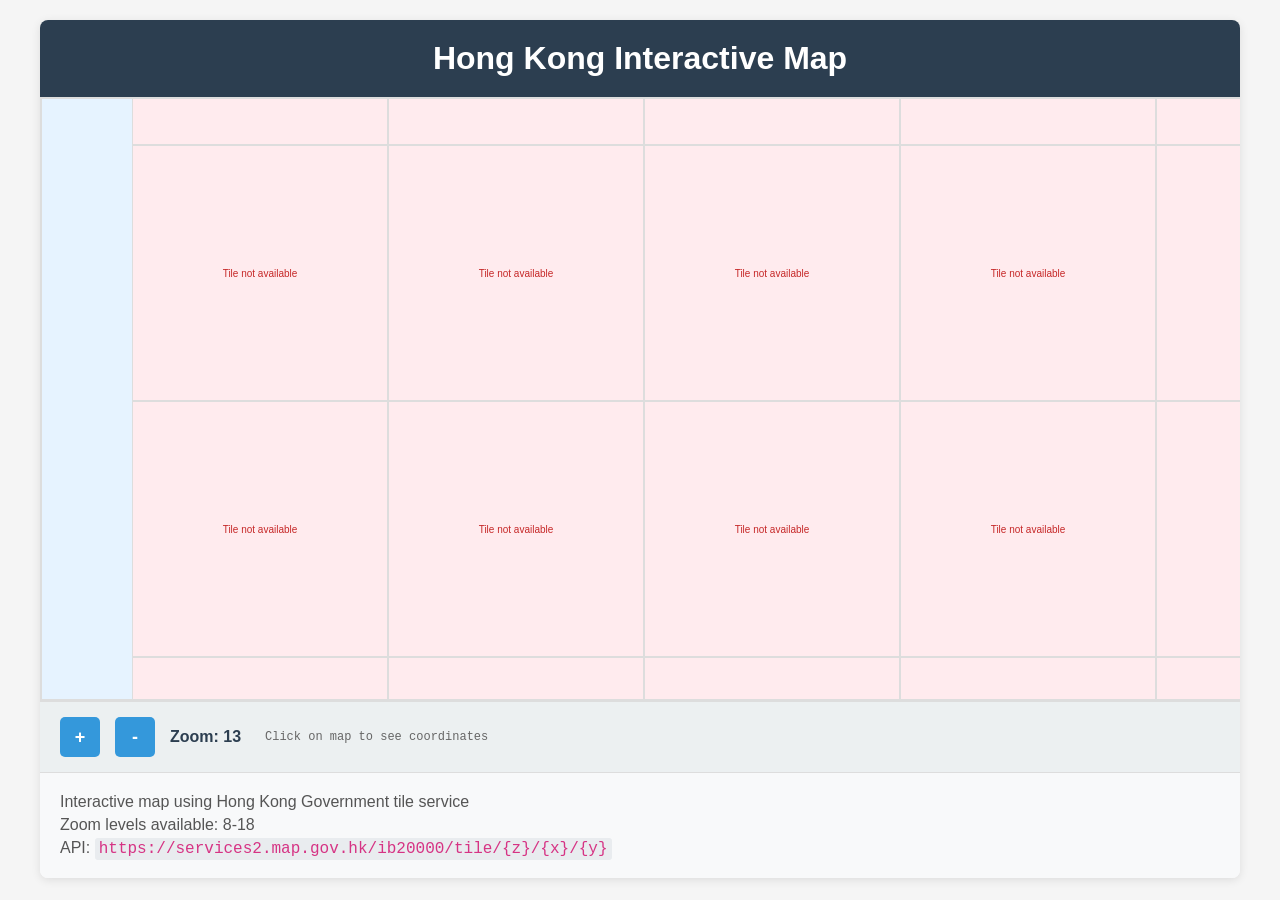
==== commit e6cdf241: "Implement custom HongKongMap class with precise tile constraints Co-authored-by: ThisIsHermanCheng <" ====
--- a/index.html
+++ b/index.html
@@ -4,21 +4,24 @@
     <meta charset="UTF-8">
     <meta name="viewport" content="width=device-width, initial-scale=1.0">
     <title>Hong Kong Interactive Map</title>
-    <link rel="stylesheet" href="map.css">
+    <link rel="stylesheet" href="style.css">
 </head>
 <body>
-    <div class="map-container">
-        <div class="map-controls">
+    <div id="map-container">
+        <h1>Hong Kong Interactive Map</h1>
+        <div id="map"></div>
+        <div id="controls">
             <button id="zoom-in">+</button>
             <button id="zoom-out">-</button>
             <span id="zoom-level">Zoom: 13</span>
-        </div>
-        <div id="map" class="map"></div>
-        <div class="map-info">
-            <div>Hong Kong Interactive Map</div>
             <div id="coordinates">Click on map to see coordinates</div>
         </div>
+        <div id="info">
+            <p>Interactive map using Hong Kong Government tile service</p>
+            <p>Zoom levels available: 8-18</p>
+            <p>API: <code>https://services2.map.gov.hk/ib20000/tile/{z}/{x}/{y}</code></p>
+        </div>
     </div>
-    <script src="map.js"></script>
+    <script src="script.js"></script>
 </body>
 </html>
--- a/style.css
+++ b/style.css
@@ -0,0 +1,156 @@
+body {
+    margin: 0;
+    padding: 20px;
+    font-family: Arial, sans-serif;
+    background-color: #f5f5f5;
+}
+
+#map-container {
+    max-width: 1200px;
+    margin: 0 auto;
+    background-color: white;
+    border-radius: 8px;
+    box-shadow: 0 2px 10px rgba(0,0,0,0.1);
+    overflow: hidden;
+}
+
+h1 {
+    text-align: center;
+    color: #333;
+    margin: 0;
+    padding: 20px;
+    background-color: #2c3e50;
+    color: white;
+}
+
+#map {
+    height: 600px;
+    width: 100%;
+    border: 2px solid #ddd;
+    position: relative;
+    overflow: hidden;
+    cursor: grab;
+    background-color: #e6f3ff;
+}
+
+#controls {
+    padding: 15px 20px;
+    background-color: #ecf0f1;
+    border-top: 1px solid #ddd;
+    display: flex;
+    align-items: center;
+    gap: 15px;
+}
+
+#controls button {
+    width: 40px;
+    height: 40px;
+    border: none;
+    background-color: #3498db;
+    color: white;
+    border-radius: 5px;
+    cursor: pointer;
+    font-size: 18px;
+    font-weight: bold;
+    transition: background-color 0.2s;
+}
+
+#controls button:hover {
+    background-color: #2980b9;
+}
+
+#controls button:disabled {
+    background-color: #bdc3c7;
+    cursor: not-allowed;
+}
+
+#zoom-level {
+    font-weight: bold;
+    color: #2c3e50;
+    min-width: 80px;
+}
+
+#coordinates {
+    color: #666;
+    font-family: 'Courier New', monospace;
+    font-size: 12px;
+    flex-grow: 1;
+}
+
+#info {
+    padding: 15px 20px;
+    background-color: #f8f9fa;
+    border-top: 1px solid #ddd;
+}
+
+#info p {
+    margin: 5px 0;
+    color: #555;
+}
+
+#info code {
+    background-color: #e9ecef;
+    padding: 2px 4px;
+    border-radius: 3px;
+    font-family: 'Courier New', monospace;
+    color: #d63384;
+}
+
+/* Map tile styles */
+.map-tile {
+    width: 256px;
+    height: 256px;
+    border: 1px solid #ddd;
+    box-sizing: border-box;
+    background-color: #f0f0f0;
+    display: flex;
+    align-items: center;
+    justify-content: center;
+}
+
+.map-tile img {
+    width: 100%;
+    height: 100%;
+    object-fit: cover;
+    display: block;
+}
+
+.map-tile.loading {
+    background-color: #e3f2fd;
+    color: #1976d2;
+    font-size: 12px;
+}
+
+.map-tile.error {
+    background-color: #ffebee;
+    color: #c62828;
+    font-size: 10px;
+    text-align: center;
+    padding: 5px;
+}
+
+.map-tile.loading::before {
+    content: "Loading...";
+}
+
+/* Responsive design */
+@media (max-width: 768px) {
+    body {
+        padding: 10px;
+    }
+    
+    #map {
+        height: 400px;
+    }
+    
+    #controls {
+        flex-wrap: wrap;
+        gap: 10px;
+    }
+    
+    #controls button {
+        width: 35px;
+        height: 35px;
+        font-size: 16px;
+    }
+}
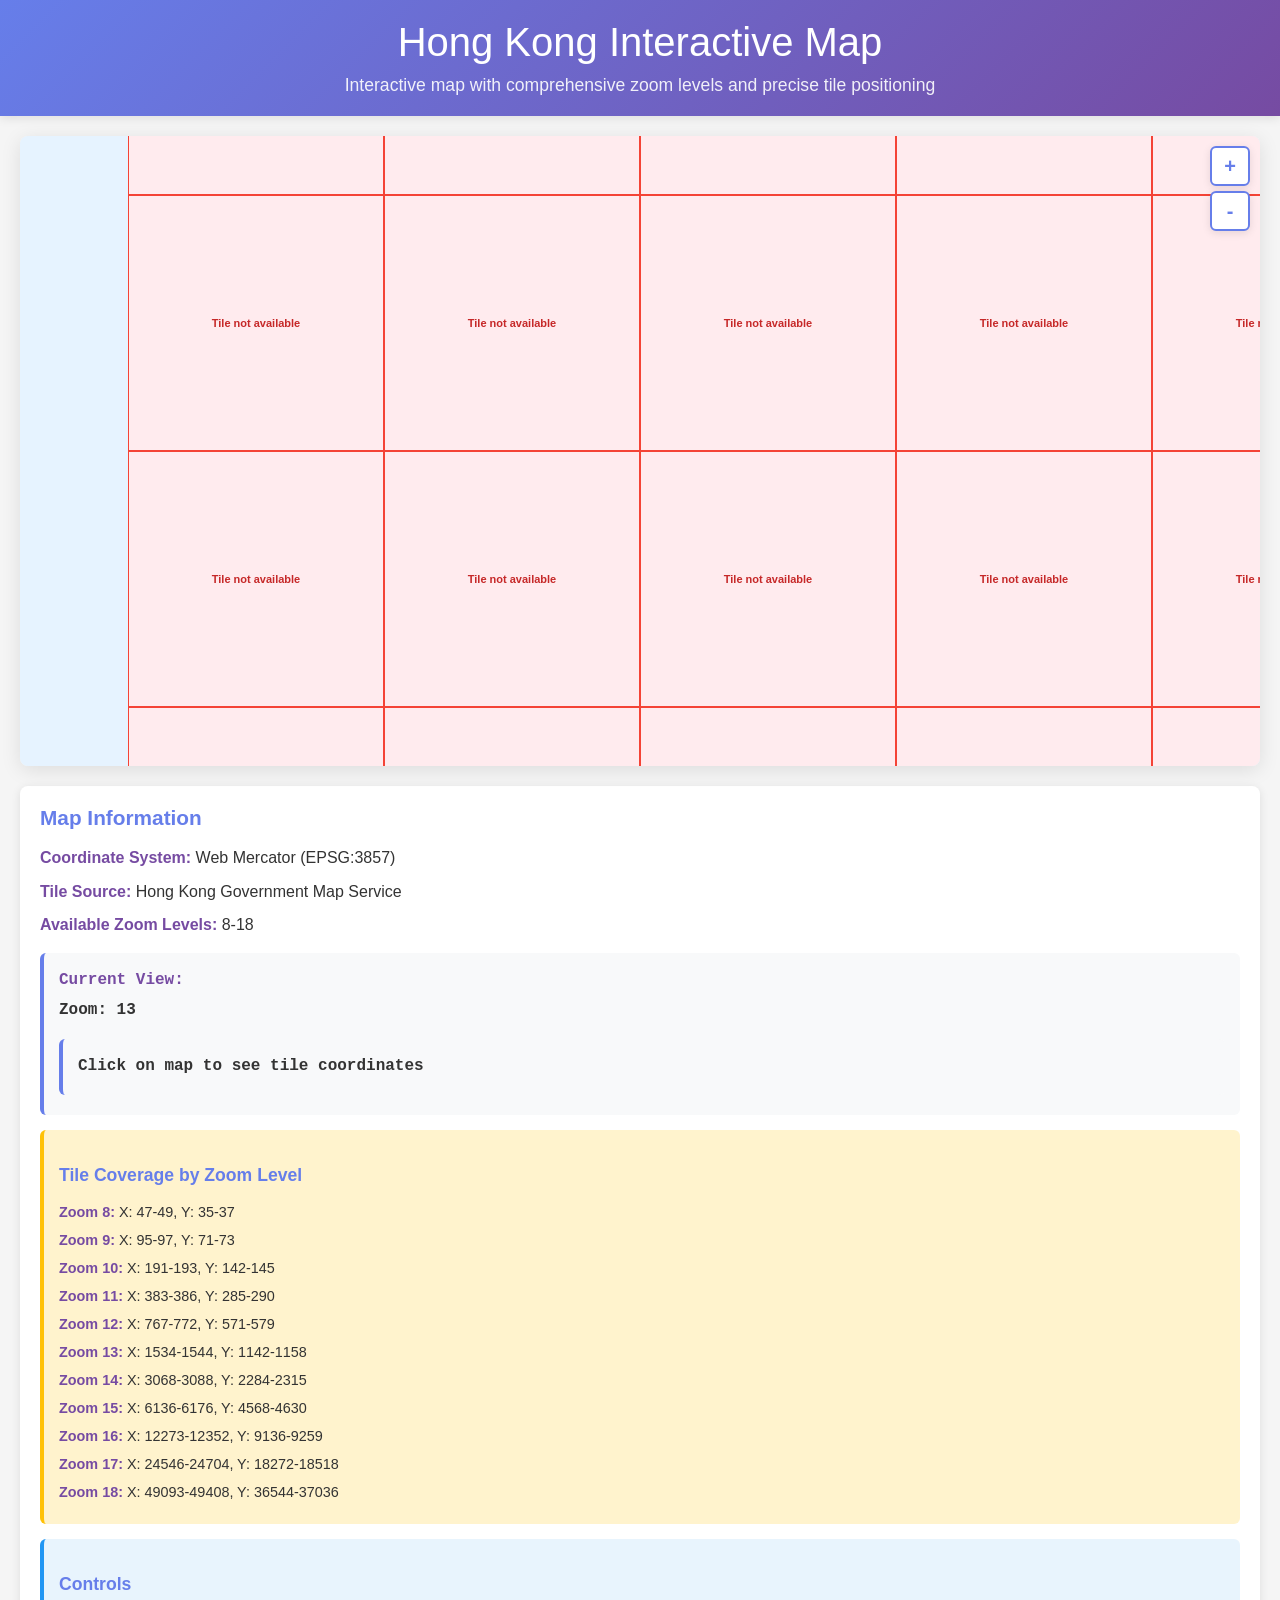
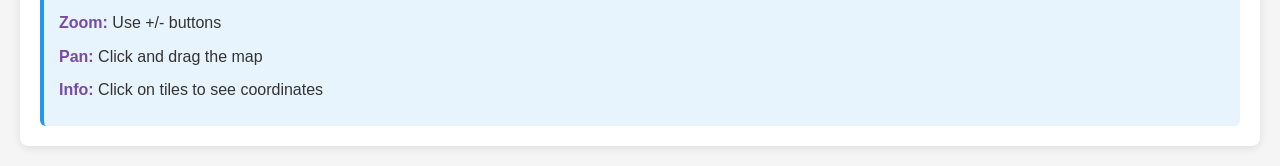
==== commit 7de720dc: "Refactor map implementation using reference class-based architecture with precise tile positioning C" ====
--- a/index.html
+++ b/index.html
@@ -4,24 +4,57 @@
     <meta charset="UTF-8">
     <meta name="viewport" content="width=device-width, initial-scale=1.0">
     <title>Hong Kong Interactive Map</title>
-    <link rel="stylesheet" href="style.css">
+    
+    <!-- Custom CSS -->
+    <link rel="stylesheet" href="styles.css">
 </head>
 <body>
-    <div id="map-container">
+    <div class="header">
         <h1>Hong Kong Interactive Map</h1>
+        <p>Interactive map with comprehensive zoom levels and precise tile positioning</p>
+    </div>
+    
+    <div class="map-container">
         <div id="map"></div>
-        <div id="controls">
-            <button id="zoom-in">+</button>
-            <button id="zoom-out">-</button>
-            <span id="zoom-level">Zoom: 13</span>
-            <div id="coordinates">Click on map to see coordinates</div>
-        </div>
-        <div id="info">
-            <p>Interactive map using Hong Kong Government tile service</p>
-            <p>Zoom levels available: 8-18</p>
-            <p>API: <code>https://services2.map.gov.hk/ib20000/tile/{z}/{x}/{y}</code></p>
+        <div class="map-controls">
+            <button id="zoom-in" class="control-btn">+</button>
+            <button id="zoom-out" class="control-btn">-</button>
         </div>
     </div>
+    
+    <div class="info-panel">
+        <h3>Map Information</h3>
+        <p><strong>Coordinate System:</strong> Web Mercator (EPSG:3857)</p>
+        <p><strong>Tile Source:</strong> Hong Kong Government Map Service</p>
+        <p><strong>Available Zoom Levels:</strong> 8-18</p>
+        <div id="coordinates">
+            <p><strong>Current View:</strong></p>
+            <p id="zoom-level">Zoom: 13</p>
+            <p id="coordinates">Click on map to see tile coordinates</p>
+        </div>
+        <div class="tile-info">
+            <h4>Tile Coverage by Zoom Level</h4>
+            <p><strong>Zoom 8:</strong> X: 47-49, Y: 35-37</p>
+            <p><strong>Zoom 9:</strong> X: 95-97, Y: 71-73</p>
+            <p><strong>Zoom 10:</strong> X: 191-193, Y: 142-145</p>
+            <p><strong>Zoom 11:</strong> X: 383-386, Y: 285-290</p>
+            <p><strong>Zoom 12:</strong> X: 767-772, Y: 571-579</p>
+            <p><strong>Zoom 13:</strong> X: 1534-1544, Y: 1142-1158</p>
+            <p><strong>Zoom 14:</strong> X: 3068-3088, Y: 2284-2315</p>
+            <p><strong>Zoom 15:</strong> X: 6136-6176, Y: 4568-4630</p>
+            <p><strong>Zoom 16:</strong> X: 12273-12352, Y: 9136-9259</p>
+            <p><strong>Zoom 17:</strong> X: 24546-24704, Y: 18272-18518</p>
+            <p><strong>Zoom 18:</strong> X: 49093-49408, Y: 36544-37036</p>
+        </div>
+        <div class="controls-info">
+            <h4>Controls</h4>
+            <p><strong>Zoom:</strong> Use +/- buttons</p>
+            <p><strong>Pan:</strong> Click and drag the map</p>
+            <p><strong>Info:</strong> Click on tiles to see coordinates</p>
+        </div>
+    </div>
+    
+    <!-- Custom JavaScript -->
     <script src="script.js"></script>
 </body>
 </html>
--- a/styles.css
+++ b/styles.css
@@ -0,0 +1,224 @@
+/* Reset and basic styles */
+* {
+    margin: 0;
+    padding: 0;
+    box-sizing: border-box;
+}
+
+body {
+    font-family: 'Segoe UI', Tahoma, Geneva, Verdana, sans-serif;
+    background-color: #f5f5f5;
+    color: #333;
+}
+
+/* Header styles */
+.header {
+    background: linear-gradient(135deg, #667eea 0%, #764ba2 100%);
+    color: white;
+    padding: 20px;
+    text-align: center;
+    box-shadow: 0 2px 10px rgba(0,0,0,0.1);
+}
+
+.header h1 {
+    margin-bottom: 10px;
+    font-size: 2.5em;
+    font-weight: 300;
+}
+
+.header p {
+    font-size: 1.1em;
+    opacity: 0.9;
+}
+
+/* Map container */
+.map-container {
+    margin: 20px;
+    border-radius: 8px;
+    box-shadow: 0 4px 20px rgba(0,0,0,0.1);
+    overflow: hidden;
+    position: relative;
+}
+
+#map {
+    height: 70vh;
+    width: 100%;
+    background: #e6f3ff;
+    position: relative;
+    overflow: hidden;
+    cursor: grab;
+}
+
+#map:active {
+    cursor: grabbing;
+}
+
+/* Map tiles */
+.map-tile {
+    border: 1px solid #ddd;
+    display: flex;
+    align-items: center;
+    justify-content: center;
+    font-size: 12px;
+    color: #666;
+    position: absolute;
+    background: #fff;
+    box-sizing: border-box;
+}
+
+.map-tile img {
+    width: 100%;
+    height: 100%;
+    display: block;
+}
+
+.map-tile.loading {
+    background-color: #f0f8ff;
+    animation: pulse 1.5s ease-in-out infinite;
+}
+
+.map-tile.error {
+    background-color: #ffebee;
+    border-color: #f44336;
+    color: #c62828;
+    font-weight: bold;
+    font-size: 11px;
+    text-align: center;
+    padding: 4px;
+}
+
+/* Map controls */
+.map-controls {
+    position: absolute;
+    top: 10px;
+    right: 10px;
+    display: flex;
+    flex-direction: column;
+    gap: 5px;
+    z-index: 100;
+}
+
+.control-btn {
+    width: 40px;
+    height: 40px;
+    background: white;
+    border: 2px solid #667eea;
+    border-radius: 6px;
+    font-size: 20px;
+    font-weight: bold;
+    color: #667eea;
+    cursor: pointer;
+    display: flex;
+    align-items: center;
+    justify-content: center;
+    box-shadow: 0 2px 8px rgba(0,0,0,0.1);
+    transition: all 0.2s ease;
+}
+
+.control-btn:hover {
+    background: #667eea;
+    color: white;
+    transform: translateY(-1px);
+    box-shadow: 0 4px 12px rgba(0,0,0,0.2);
+}
+
+.control-btn:active {
+    transform: translateY(0);
+}
+
+/* Info panel */
+.info-panel {
+    background: white;
+    margin: 20px;
+    padding: 20px;
+    border-radius: 8px;
+    box-shadow: 0 2px 10px rgba(0,0,0,0.1);
+}
+
+.info-panel h3, .info-panel h4 {
+    color: #667eea;
+    margin-bottom: 15px;
+    font-size: 1.3em;
+}
+
+.info-panel h4 {
+    font-size: 1.1em;
+    margin-top: 20px;
+}
+
+.info-panel p {
+    margin-bottom: 8px;
+    line-height: 1.6;
+}
+
+.info-panel strong {
+    color: #764ba2;
+}
+
+#coordinates {
+    background: #f8f9fa;
+    padding: 15px;
+    border-radius: 6px;
+    margin: 15px 0;
+    border-left: 4px solid #667eea;
+}
+
+#coordinates p {
+    margin-bottom: 5px;
+}
+
+#zoom-level, #coordinates {
+    font-family: 'Courier New', monospace;
+    font-weight: bold;
+}
+
+.tile-info {
+    background: #fff3cd;
+    padding: 15px;
+    border-radius: 6px;
+    border-left: 4px solid #ffc107;
+    margin-top: 15px;
+}
+
+.tile-info p {
+    font-size: 0.9em;
+    margin-bottom: 5px;
+}
+
+.controls-info {
+    background: #e8f4fd;
+    padding: 15px;
+    border-radius: 6px;
+    border-left: 4px solid #2196F3;
+    margin-top: 15px;
+}
+
+/* Responsive design */
+@media (max-width: 768px) {
+    .header h1 {
+        font-size: 2em;
+    }
+    
+    .header p {
+        font-size: 1em;
+    }
+    
+    #map {
+        height: 60vh;
+    }
+    
+    .map-container, .info-panel {
+        margin: 10px;
+    }
+    
+    .map-tile {
+        font-size: 10px;
+    }
+}
+
+/* Loading animation */
+@keyframes pulse {
+    0% { opacity: 0.6; }
+    50% { opacity: 1; }
+    100% { opacity: 0.6; }
+}
